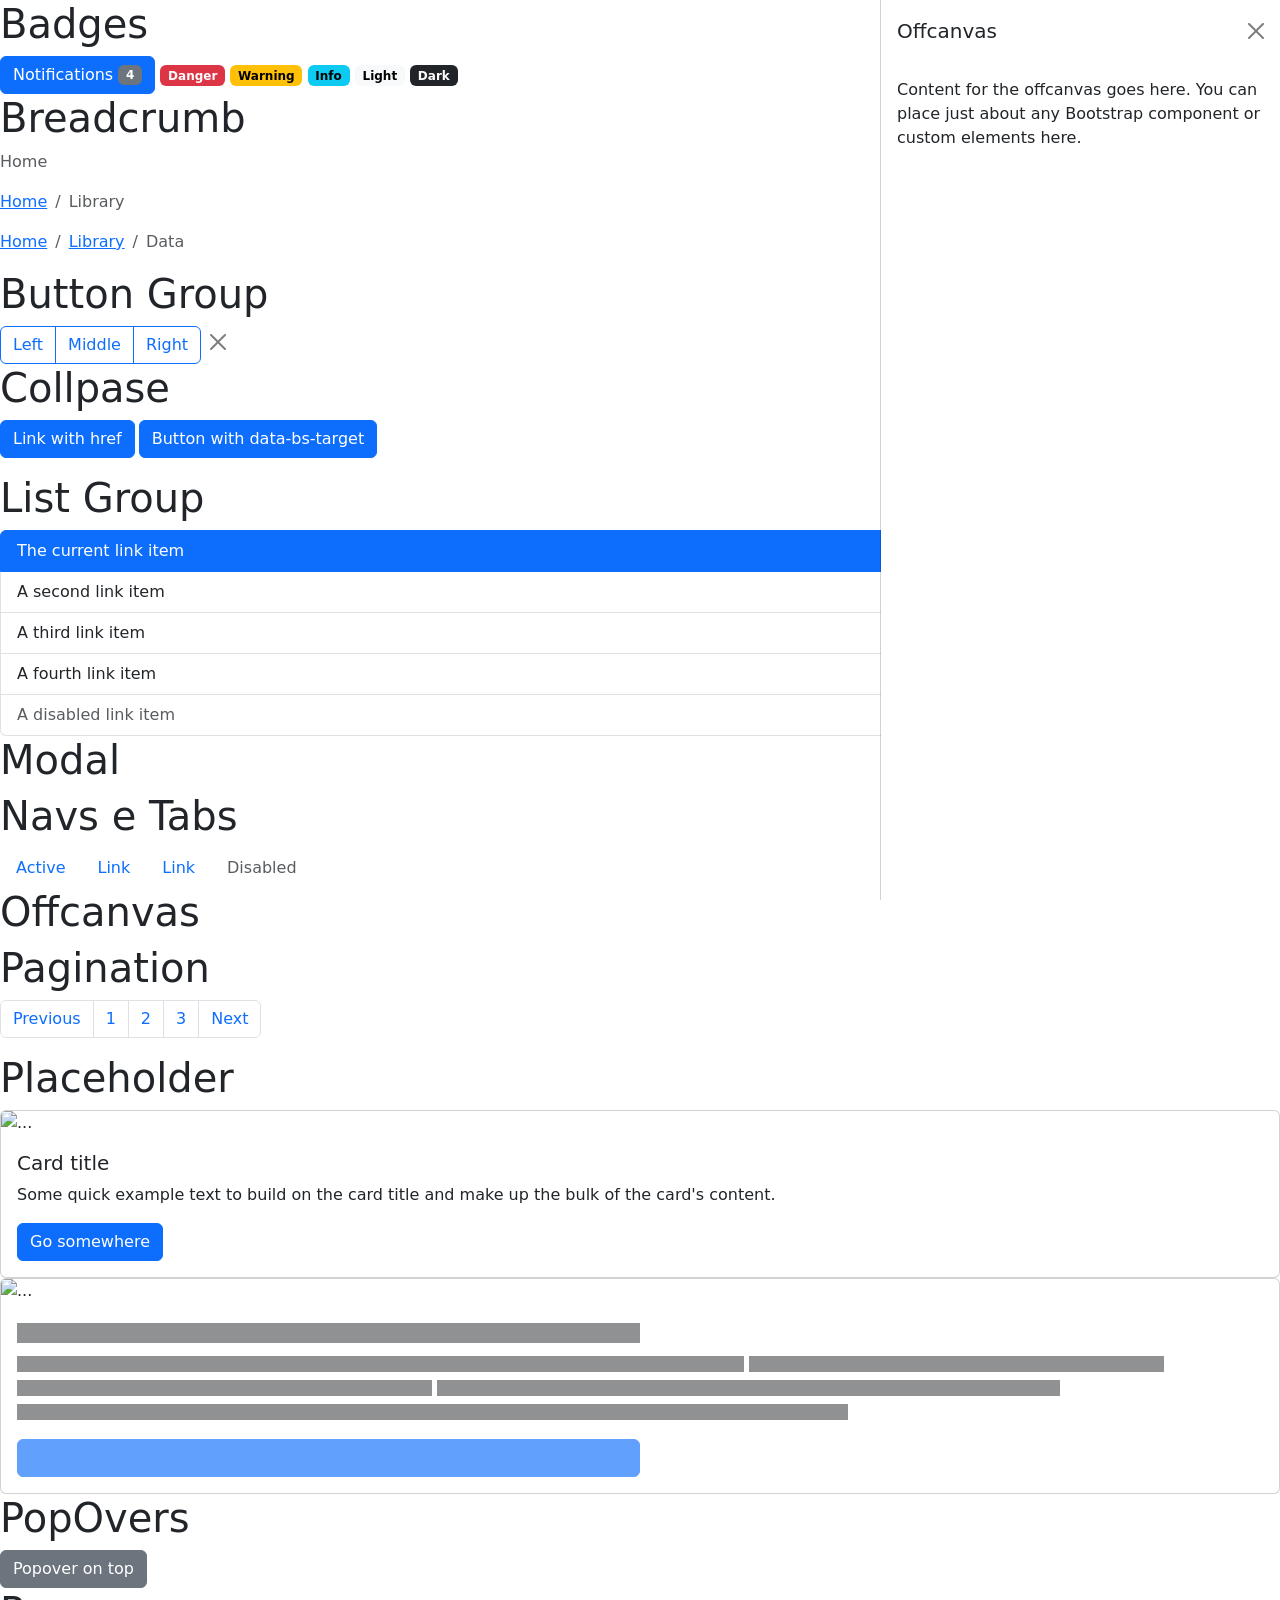
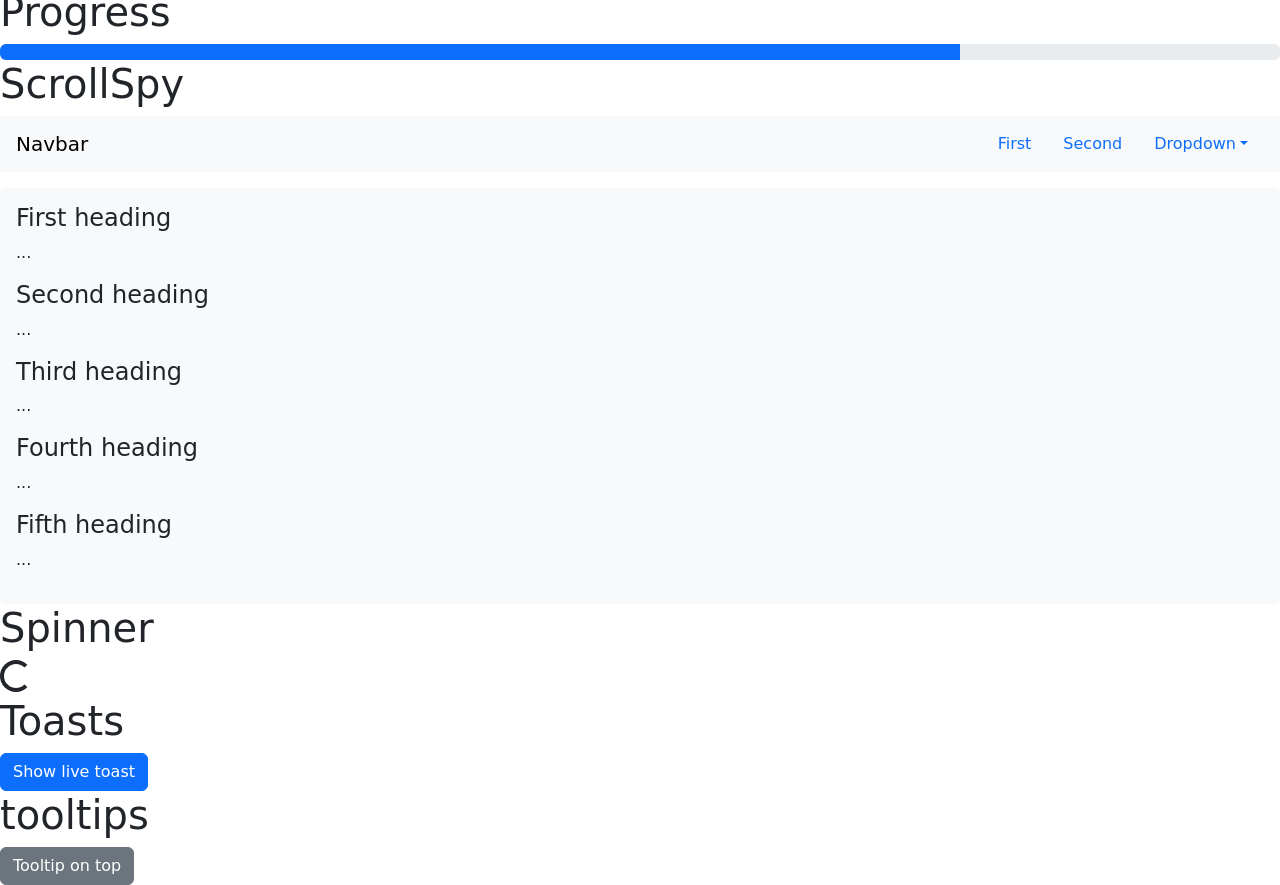
==== bootstrap.html @ 90e33767 "Fim site bootstrap  e componentes" ====
<!DOCTYPE html>
<html lang="pt-BR">
<head>
    <meta charset="UTF-8">
    <title>Bootstrap</title>
    <link href="https://cdn.jsdelivr.net/npm/bootstrap@5.3.5/dist/css/bootstrap.min.css" rel="stylesheet" integrity="sha384-SgOJa3DmI69IUzQ2PVdRZhwQ+dy64/BUtbMJw1MZ8t5HZApcHrRKUc4W0kG879m7" crossorigin="anonymous">
    <link rel="stylesheet" href="style.css">
</head>
<body>

<!--Badges: pequenos contadores ou indicadores numéricos. -->
<h1>Badges</h1>
<!-- Não utilizei Badge porque não há necessidade de contadores ou indicadores numéricos nos elementos do layout. -->

<!--Badges podem ser usadas com botões para fazer um contador-->
<button type="button" class="btn btn-primary">
    Notifications <span class="badge text-bg-secondary">4</span>
  </button>

<!--Badges com fundos diferentes-->
<span class="badge text-bg-danger">Danger</span>
<span class="badge text-bg-warning">Warning</span>
<span class="badge text-bg-info">Info</span>
<span class="badge text-bg-light">Light</span>
<span class="badge text-bg-dark">Dark</span>

<!--Bread_Crumb: navegação hierárquica em trilha. -->
<h1>Breadcrumb</h1>
<!-- Não utilizei Breadcrumb pois o site possui navegação simples e linear, sem hierarquia profunda de páginas. -->

<nav aria-label="breadcrumb">
    <ol class="breadcrumb">
      <li class="breadcrumb-item active" aria-current="page">Home</li>
    </ol>
  </nav>
  
  <nav aria-label="breadcrumb">
    <ol class="breadcrumb">
      <li class="breadcrumb-item"><a href="#">Home</a></li>
      <li class="breadcrumb-item active" aria-current="page">Library</li>
    </ol>
  </nav>
  
  <nav aria-label="breadcrumb">
    <ol class="breadcrumb">
      <li class="breadcrumb-item"><a href="#">Home</a></li>
      <li class="breadcrumb-item"><a href="#">Library</a></li>
      <li class="breadcrumb-item active" aria-current="page">Data</li>
    </ol>
  </nav>

<!--Button Group: agrupa botões horizontalmente. -->
<h1>Button Group</h1>
<!-- Não utilizei Button group porque os botões não precisam ser agrupados em uma única linha ou unidade funcional. -->

<div class="btn-group" role="group" aria-label="Basic outlined example">
    <button type="button" class="btn btn-outline-primary">Left</button>
    <button type="button" class="btn btn-outline-primary">Middle</button>
    <button type="button" class="btn btn-outline-primary">Right</button>
  </div>

<!--Close Button: botão de fechar elementos.-->
<!-- Não utilizei Close button pois não há elementos (como modais ou alertas) que exijam ação de fechamento manual. -->
<button type="button" class="btn-close" aria-label="Close"></button>


<!--Collapse: esconde e mostra conteúdo com clique.-->
<h1>Collpase</h1>
<!-- Não utilizei Collapse pois optei por manter todo o conteúdo visível, priorizando acessibilidade e leitura fluida. -->

<p class="d-inline-flex gap-1">
    <a class="btn btn-primary" data-bs-toggle="collapse" href="#collapseExample" role="button" aria-expanded="false" aria-controls="collapseExample">
      Link with href
    </a>
    <button class="btn btn-primary" type="button" data-bs-toggle="collapse" data-bs-target="#collapseExample" aria-expanded="false" aria-controls="collapseExample">
      Button with data-bs-target
    </button>
  </p>
  <div class="collapse" id="collapseExample">
    <div class="card card-body">
      Some placeholder content for the collapse component. This panel is hidden by default but revealed when the user activates the relevant trigger.
    </div>
  </div>

<!--List Group: lista visualmente agrupada de itens.-->
<h1>List Group</h1>
<!-- Não utilizei List group porque as informações foram dispostas em cards independentes ao invés de listas agrupadas. -->

<div class="list-group">
    <a href="#" class="list-group-item list-group-item-action active" aria-current="true">
      The current link item
    </a>
    <a href="#" class="list-group-item list-group-item-action">A second link item</a>
    <a href="#" class="list-group-item list-group-item-action">A third link item</a>
    <a href="#" class="list-group-item list-group-item-action">A fourth link item</a>
    <a class="list-group-item list-group-item-action disabled" aria-disabled="true">A disabled link item</a>
  </div>

<!--Modal: janela sobreposta para interações.-->
<h1>Modal</h1>
<!-- Não utilizei Modal pois não há necessidade de janelas sobrepostas — todas as ações e informações estão integradas na página principal. -->

<div class="modal" tabindex="-1">
    <div class="modal-dialog">
      <div class="modal-content">
        <div class="modal-header">
          <h5 class="modal-title">Modal title</h5>
          <button type="button" class="btn-close" data-bs-dismiss="modal" aria-label="Close"></button>
        </div>
        <div class="modal-body">
          <p>Modal body text goes here.</p>
        </div>
        <div class="modal-footer">
          <button type="button" class="btn btn-secondary" data-bs-dismiss="modal">Close</button>
          <button type="button" class="btn btn-primary">Save changes</button>
        </div>
      </div>
    </div>
  </div>

<!--Navs e Tabs: navegação com abas ou links.-->
<h1>Navs e Tabs</h1>
<!-- Não utilizei pois escolhi um navbar, não necessitando de um Nav base-->
<ul class="nav">
    <li class="nav-item">
      <a class="nav-link active" aria-current="page" href="#">Active</a>
    </li>
    <li class="nav-item">
      <a class="nav-link" href="#">Link</a>
    </li>
    <li class="nav-item">
      <a class="nav-link" href="#">Link</a>
    </li>
    <li class="nav-item">
      <a class="nav-link disabled" aria-disabled="true">Disabled</a>
    </li>
  </ul>

<!--Offcanvas: painel lateral oculto.-->
<h1>Offcanvas</h1>
<!-- Não utilizei Offcanvas pois não há elementos laterais ocultos que precisem ser exibidos por ação do usuário. -->
<div class="offcanvas offcanvas-end show offcanvas-custom-heigh" tabindex="-1" id="offcanvas" aria-labelledby="offcanvasLabel">
    <div class="offcanvas-header">
      <h5 class="offcanvas-title" id="offcanvasLabel">Offcanvas</h5>
      <button type="button" class="btn-close" data-bs-dismiss="offcanvas" aria-label="Close"></button>
    </div>
    <div class="offcanvas-body">
      Content for the offcanvas goes here. You can place just about any Bootstrap component or custom elements here.
    </div>
  </div>

<!--Pagination: navegação por páginas numeradas.-->
<h1>Pagination</h1>
<!-- Não utilizei Pagination porque o conteúdo da aplicação é exibido em uma única página ou com scroll infinito. -->
<nav aria-label="Page navigation example">
    <ul class="pagination">
      <li class="page-item"><a class="page-link" href="#">Previous</a></li>
      <li class="page-item"><a class="page-link" href="#">1</a></li>
      <li class="page-item"><a class="page-link" href="#">2</a></li>
      <li class="page-item"><a class="page-link" href="#">3</a></li>
      <li class="page-item"><a class="page-link" href="#">Next</a></li>
    </ul>
  </nav>

<!--Placeholder: esqueleto de carregamento temporário.-->
<h1>Placeholder</h1>
<!-- Não utilizei Placeholders pois os dados são carregados de forma síncrona, sem necessidade de indicar carregamento. -->
<div class="card">
    <img src="..." class="card-img-top" alt="...">
  
    <div class="card-body">
      <h5 class="card-title">Card title</h5>
      <p class="card-text">Some quick example text to build on the card title and make up the bulk of the card's content.</p>
      <a href="#" class="btn btn-primary">Go somewhere</a>
    </div>
  </div>
  
  <div class="card" aria-hidden="true">
    <img src="..." class="card-img-top" alt="...">
    <div class="card-body">
      <h5 class="card-title placeholder-glow">
        <span class="placeholder col-6"></span>
      </h5>
      <p class="card-text placeholder-glow">
        <span class="placeholder col-7"></span>
        <span class="placeholder col-4"></span>
        <span class="placeholder col-4"></span>
        <span class="placeholder col-6"></span>
        <span class="placeholder col-8"></span>
      </p>
      <a class="btn btn-primary disabled placeholder col-6" aria-disabled="true"></a>
    </div>
  </div>

<!--PopOvers: caixas de texto com informações flutuantes.-->
<h1>PopOvers</h1>
<!-- Não utilizei Popovers porque preferi tooltips simples ou descrições diretamente visíveis nos elementos. -->
<button type="button" class="btn btn-secondary" data-bs-container="body" data-bs-toggle="popover" data-bs-placement="top" data-bs-content="Top popover">
    Popover on top
  </button>

<!--Progress: barra de progresso para tarefas.-->
<h1>Progress</h1>
<!-- Não utilizei Progress pois a aplicação não exige exibição de progresso ou carregamento visível pelo usuário. -->
<div class="progress" role="progressbar" aria-label="Basic example" aria-valuenow="75" aria-valuemin="0" aria-valuemax="100">
    <div class="progress-bar w-75"></div>
  </div>

<!--ScrollSpy: destaca links com base no scroll da página.-->
<h1>ScrollSpy</h1>
<!-- Não utilizei Scrollspy pois não há seções longas ou necessidade de navegação baseada no scroll da página. -->
<nav id="navbar-example2" class="navbar bg-body-tertiary px-3 mb-3">
    <a class="navbar-brand" href="#">Navbar</a>
    <ul class="nav nav-pills">
      <li class="nav-item">
        <a class="nav-link" href="#scrollspyHeading1">First</a>
      </li>
      <li class="nav-item">
        <a class="nav-link" href="#scrollspyHeading2">Second</a>
      </li>
      <li class="nav-item dropdown">
        <a class="nav-link dropdown-toggle" data-bs-toggle="dropdown" href="#" role="button" aria-expanded="false">Dropdown</a>
        <ul class="dropdown-menu">
          <li><a class="dropdown-item" href="#scrollspyHeading3">Third</a></li>
          <li><a class="dropdown-item" href="#scrollspyHeading4">Fourth</a></li>
          <li><hr class="dropdown-divider"></li>
          <li><a class="dropdown-item" href="#scrollspyHeading5">Fifth</a></li>
        </ul>
      </li>
    </ul>
  </nav>
  <div data-bs-spy="scroll" data-bs-target="#navbar-example2" data-bs-root-margin="0px 0px -40%" data-bs-smooth-scroll="true" class="scrollspy-example bg-body-tertiary p-3 rounded-2" tabindex="0">
    <h4 id="scrollspyHeading1">First heading</h4>
    <p>...</p>
    <h4 id="scrollspyHeading2">Second heading</h4>
    <p>...</p>
    <h4 id="scrollspyHeading3">Third heading</h4>
    <p>...</p>
    <h4 id="scrollspyHeading4">Fourth heading</h4>
    <p>...</p>
    <h4 id="scrollspyHeading5">Fifth heading</h4>
    <p>...</p>
  </div>

<!--Spinner: ícones animados de carregamento.-->
<h1>Spinner</h1>
<!-- Não utilizei Spinners pois o carregamento das ações é rápido e não há tempo perceptível que exija indicador de espera. -->
<div class="spinner-border" role="status">
    <span class="visually-hidden">Loading...</span>
  </div>

<!--Toast: notificações breves flutuantes.-->
<h1>Toasts</h1>
<!-- Não utilizei Toasts porque optei por mensagens inline, exibidas diretamente na tela, sem pop-ups flutuantes. -->
<button type="button" class="btn btn-primary" id="liveToastBtn">Show live toast</button>

<div class="toast-container position-fixed bottom-0 end-0 p-3">
  <div id="liveToast" class="toast" role="alert" aria-live="assertive" aria-atomic="true">
    <div class="toast-header">
      <img src="..." class="rounded me-2" alt="...">
      <strong class="me-auto">Bootstrap</strong>
      <small>11 mins ago</small>
      <button type="button" class="btn-close" data-bs-dismiss="toast" aria-label="Close"></button>
    </div>
    <div class="toast-body">
      Hello, world! This is a toast message.
    </div>
  </div>
</div>

<!--ToolTips: dicas curtas ao passar o mouse.-->
<h1>tooltips</h1>
<!-- Não utilizei Tooltips pois todas as informações importantes já estão visíveis diretamente na interface. -->
<button type="button" class="btn btn-secondary" data-bs-toggle="tooltip" data-bs-placement="top" data-bs-title="Tooltip on top">
    Tooltip on top
  </button>

<script>
const popoverTriggerList = document.querySelectorAll('[data-bs-toggle="popover"]')
const popoverList = [...popoverTriggerList].map(popoverTriggerEl => new bootstrap.Popover(popoverTriggerEl))

const toastTrigger = document.getElementById('liveToastBtn')
const toastLiveExample = document.getElementById('liveToast')

if (toastTrigger) {
  const toastBootstrap = bootstrap.Toast.getOrCreateInstance(toastLiveExample)
  toastTrigger.addEventListener('click', () => {
    toastBootstrap.show()
  })
}
</script>

</body>
</html>
---- style.css ----
.Footer{
    height: 70px;
    bottom: 0;
    position: fixed;
    color: white;
}

.spans{
    display: flex;
    align-items: center;
    justify-content: center;
}
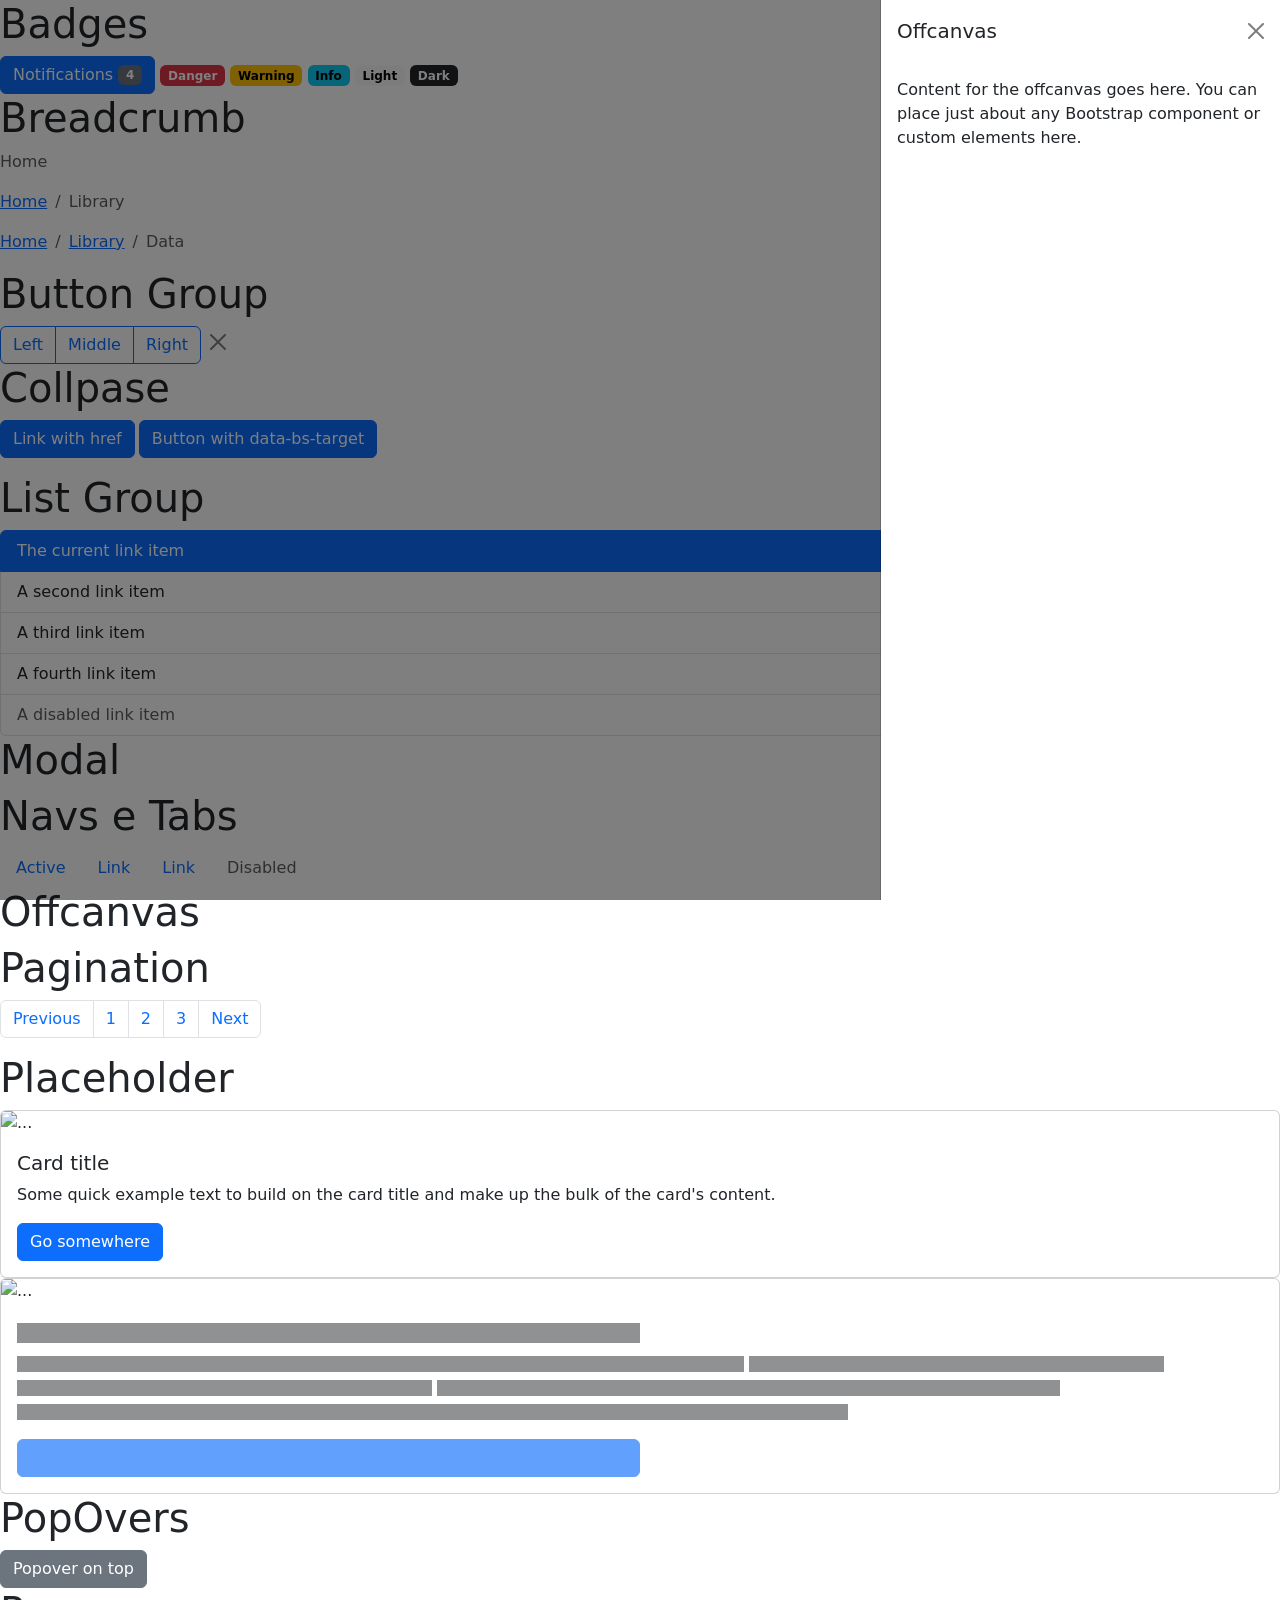
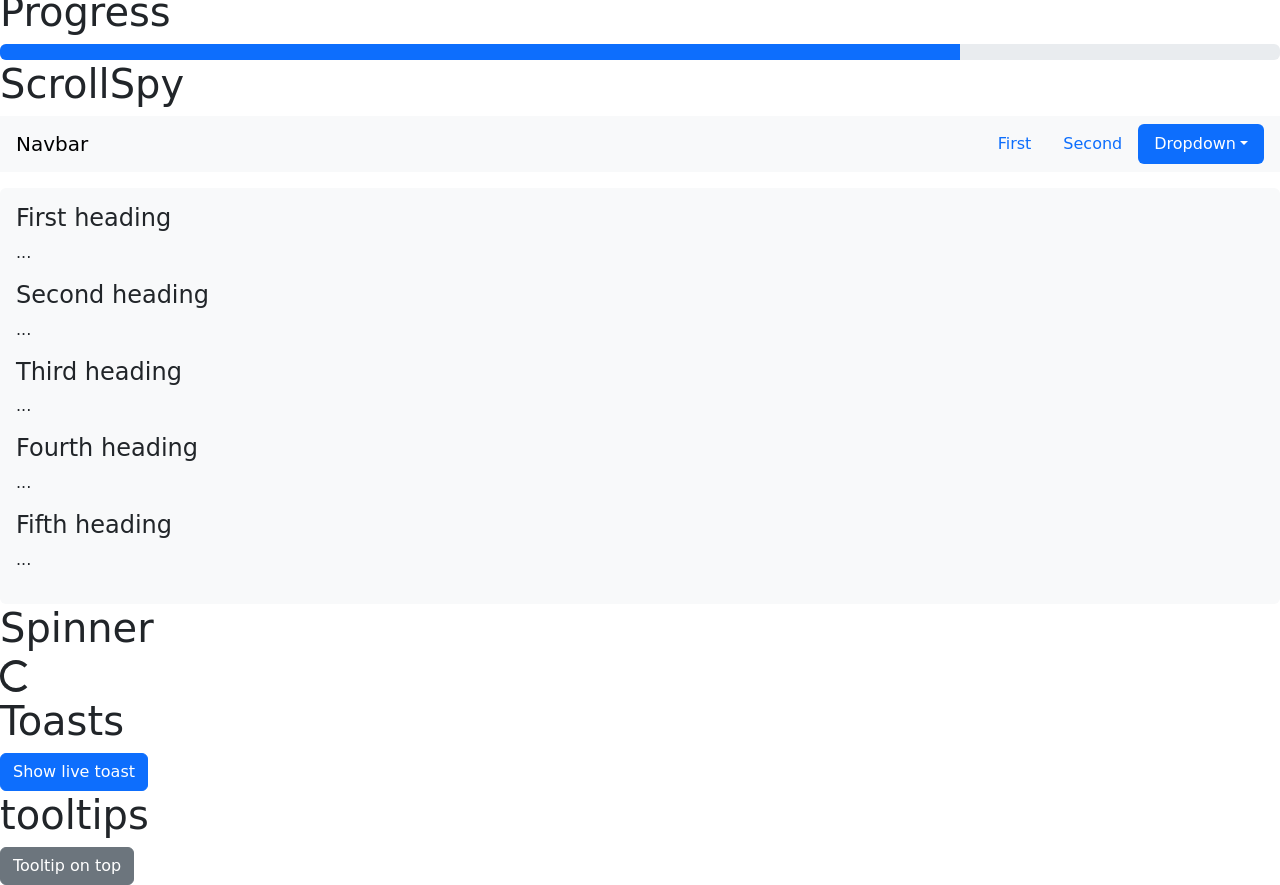
==== commit 1392ea83: "js" ====
--- a/bootstrap.html
+++ b/bootstrap.html
@@ -139,7 +139,7 @@
 <!--Offcanvas: painel lateral oculto.-->
 <h1>Offcanvas</h1>
 <!-- Não utilizei Offcanvas pois não há elementos laterais ocultos que precisem ser exibidos por ação do usuário. -->
-<div class="offcanvas offcanvas-end show offcanvas-custom-heigh" tabindex="-1" id="offcanvas" aria-labelledby="offcanvasLabel">
+<div class="offcanvas offcanvas-end show offcanvas-custom-heigh ml-5" tabindex="-1" id="offcanvas" aria-labelledby="offcanvasLabel">
     <div class="offcanvas-header">
       <h5 class="offcanvas-title" id="offcanvasLabel">Offcanvas</h5>
       <button type="button" class="btn-close" data-bs-dismiss="offcanvas" aria-label="Close"></button>
@@ -275,7 +275,8 @@
     Tooltip on top
   </button>
 
-<script>
+<script src="https://cdn.jsdelivr.net/npm/bootstrap@5.3.3/dist/js/bootstrap.bundle.min.js">
+    
 const popoverTriggerList = document.querySelectorAll('[data-bs-toggle="popover"]')
 const popoverList = [...popoverTriggerList].map(popoverTriggerEl => new bootstrap.Popover(popoverTriggerEl))
 
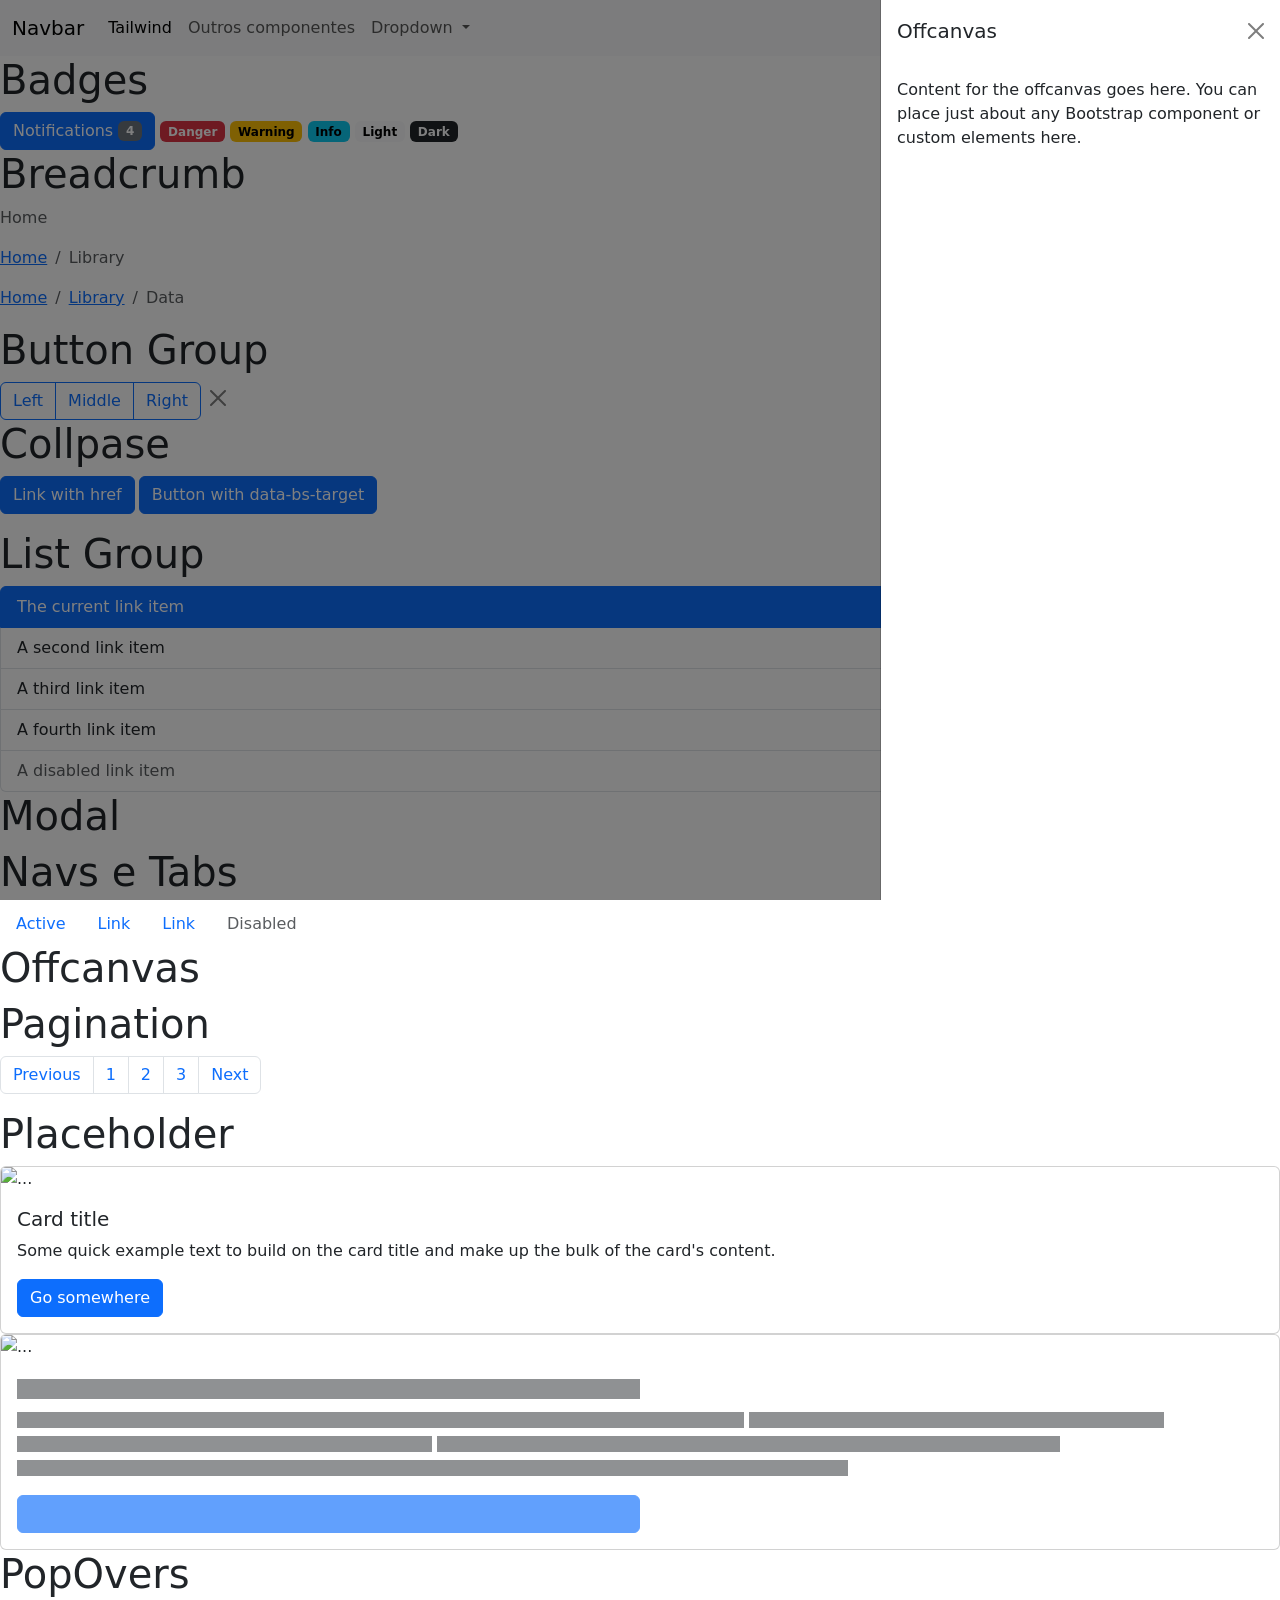
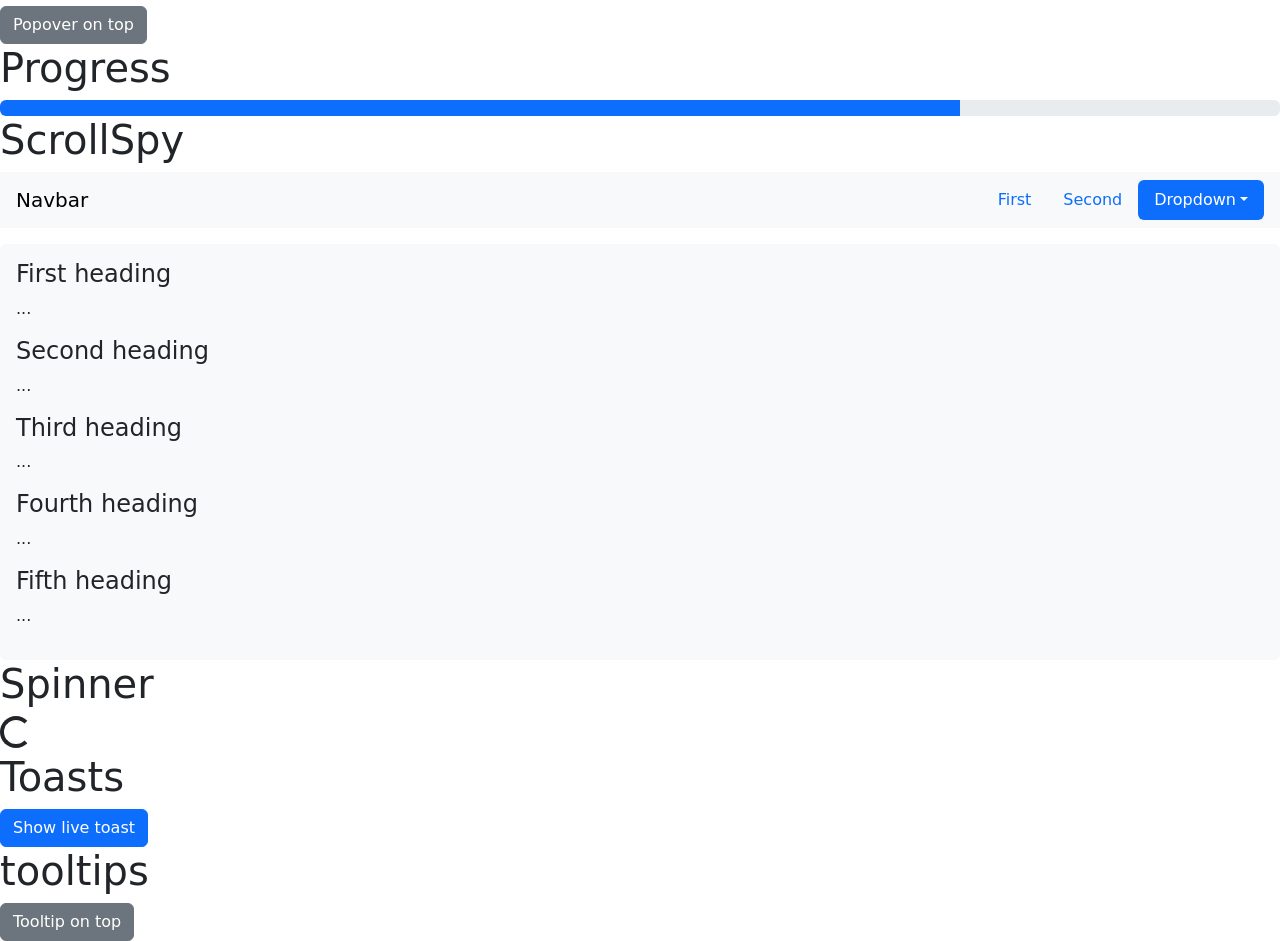
==== commit 502f43c2: "Tailwind, navegação adicionado." ====
--- a/bootstrap.html
+++ b/bootstrap.html
@@ -8,6 +8,39 @@
 </head>
 <body>
 
+  <nav class="navbar navbar-expand-lg bg-body-tertiary">
+    <div class="container-fluid">
+      <a class="navbar-brand" href="#">Navbar</a>
+      <button class="navbar-toggler" type="button" data-bs-toggle="collapse" data-bs-target="#navbarSupportedContent" aria-controls="navbarSupportedContent" aria-expanded="false" aria-label="Toggle navigation">
+        <span class="navbar-toggler-icon"></span>
+      </button>
+      <div class="collapse navbar-collapse" id="navbarSupportedContent">
+        <ul class="navbar-nav me-auto mb-2 mb-lg-0">
+          <li class="nav-item">
+            <a class="nav-link active" aria-current="page" href="tailwind.html">Tailwind</a>
+          </li>
+          <li class="nav-item">
+            <a class="nav-link" href="bootstrap.html">Outros componentes</a>
+          </li>
+          <li class="nav-item dropdown">
+            <a class="nav-link dropdown-toggle" href="#" role="button" data-bs-toggle="dropdown" aria-expanded="false">
+              Dropdown
+            </a>
+            <ul class="dropdown-menu">
+              <li><a class="dropdown-item" href="bootstrap.html">Outros componentes</a></li>
+              <li><a class="dropdown-item" href="tailwind.html">Tailwind</a></li>
+            </ul>
+          </li>
+        </ul>
+        <form class="d-flex" role="search">
+          <input class="form-control me-2" type="search" placeholder="Search" aria-label="Search">
+          <button class="btn btn-outline-success" type="submit">Search</button>
+        </form>
+      </div>
+    </div>
+  </nav>
+
+  
 <!--Badges: pequenos contadores ou indicadores numéricos. -->
 <h1>Badges</h1>
 <!-- Não utilizei Badge porque não há necessidade de contadores ou indicadores numéricos nos elementos do layout. -->
